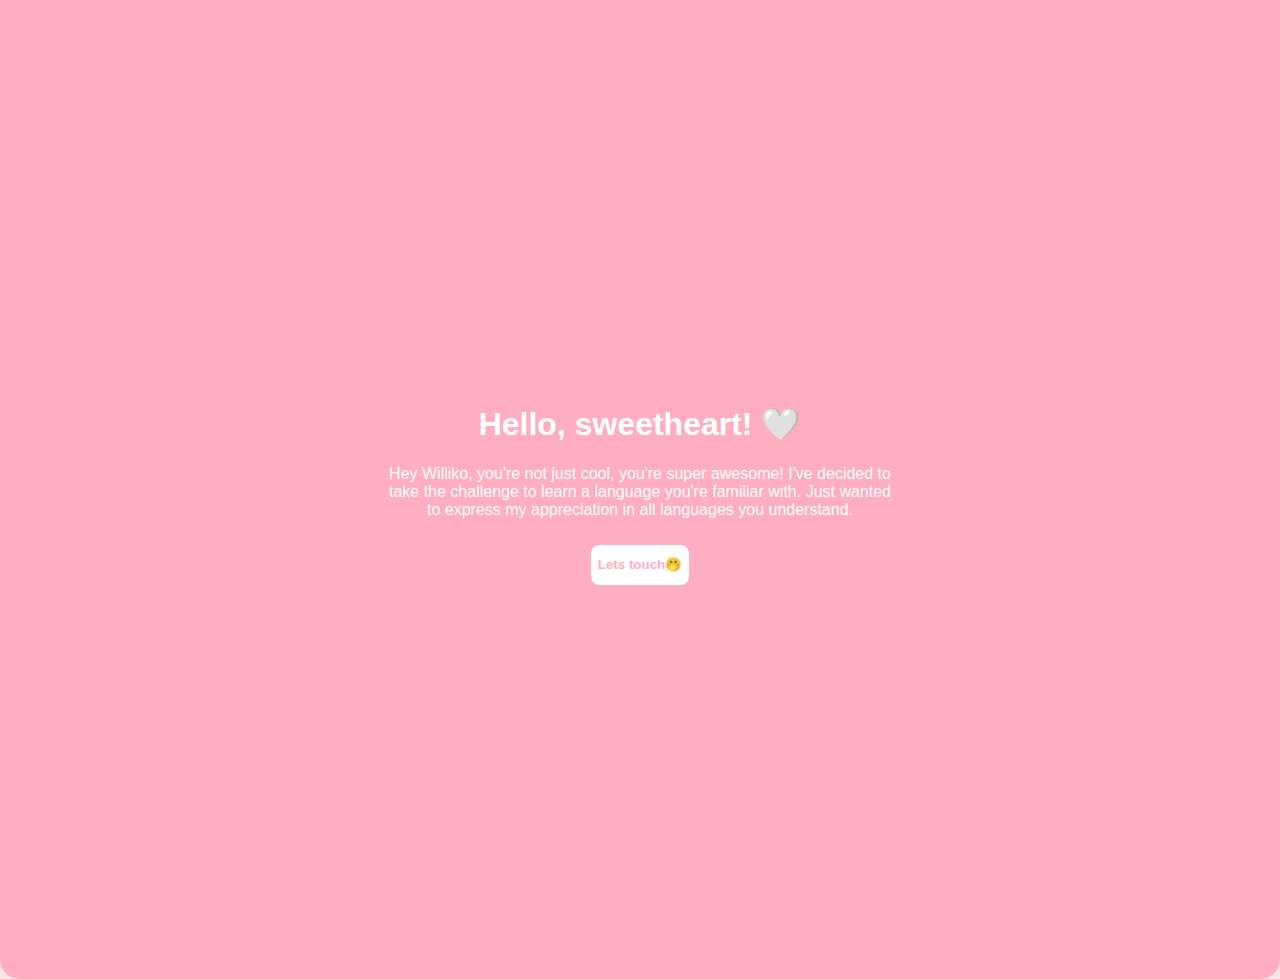
==== header.html @ d510eb31 "Add files via upload" ====
<!DOCTYPE html>
<html lang="en">
<head>
    <meta charset="UTF-8">
    <meta name="viewport" content="width=device-width, initial-scale=1.0">
    <title>i missed you</title>
    <style>
        body {
            font-family: "Comic Sans MS", cursive, sans-serif;
            background-color: #f9e6e6;
            color: #555;
            margin: 0;
            padding: 0;
        }

        header {
            background-color: #ffadc1;
            color: #fff;
            padding: 30%;
            text-align: center;
            border-bottom-left-radius: 20px;
            border-bottom-right-radius: 20px;
        }

        button {
            height: 40px;
            margin: 10px 0px;
            background-color: #ffffff;
            border: 1px solid #ffffff;
            border-radius: 8px;
            color: #ffadc1;
            font-weight: bold;
            cursor: pointer;
            font-family:"Comic Sans MS", cursive, sans-serif;
        }

        button:hover {
            background-color: #f9e6e6;
            color: #ffadc1;
            transition: 0.5s;
            box-shadow: 0 0 15px #ffffff, 0 0 25px rgb(255, 255, 255), 0 0 50px cyan, 0 0 100px rgb(255, 255, 255), 0 0 200px rgb(255, 108, 250);
        }
    
    </style>
</head>
<body>

<header>
    <h1>Hello, sweetheart! &#129293;</h1>
    <p>Hey Williko, you're not just cool, you're super awesome! I've decided to take the challenge to learn a language you're familiar with. Just wanted to express my appreciation in all languages you understand.</p>
    <button onclick="openPoetryPage()">Lets touch&#129325;</button>
</header>

<script>
    function openPoetryPage() {
    
        window.location.href = "poetry.html";
    }
</script>

</body>
</html>
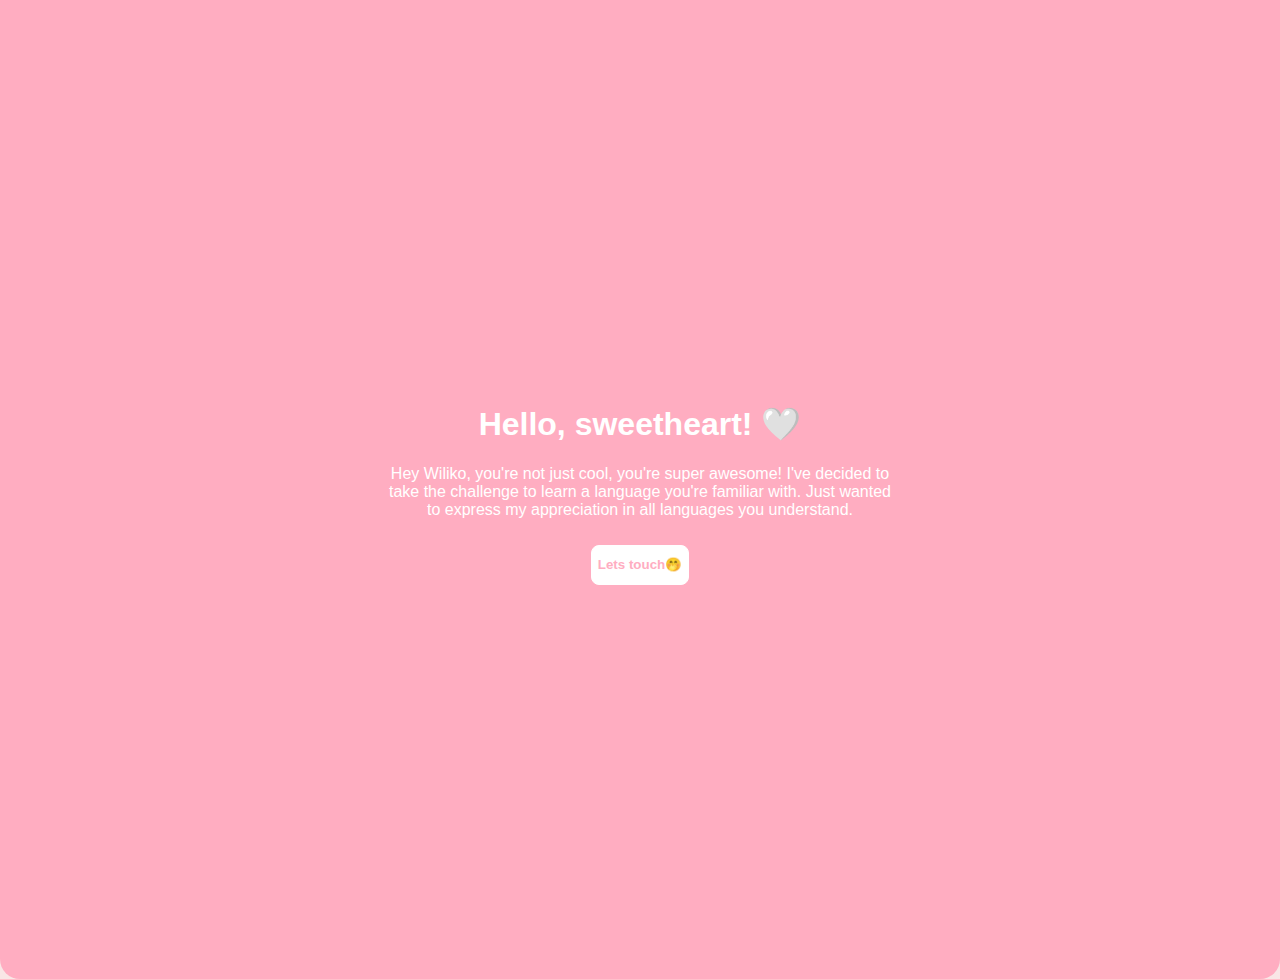
==== commit 6c94b302: "Update header.html" ====
--- a/header.html
+++ b/header.html
@@ -47,7 +47,7 @@
 
 <header>
     <h1>Hello, sweetheart! &#129293;</h1>
-    <p>Hey Williko, you're not just cool, you're super awesome! I've decided to take the challenge to learn a language you're familiar with. Just wanted to express my appreciation in all languages you understand.</p>
+    <p>Hey Wiliko, you're not just cool, you're super awesome! I've decided to take the challenge to learn a language you're familiar with. Just wanted to express my appreciation in all languages you understand.</p>
     <button onclick="openPoetryPage()">Lets touch&#129325;</button>
 </header>
 
@@ -59,4 +59,4 @@
 </script>
 
 </body>
-</html>+</html>
